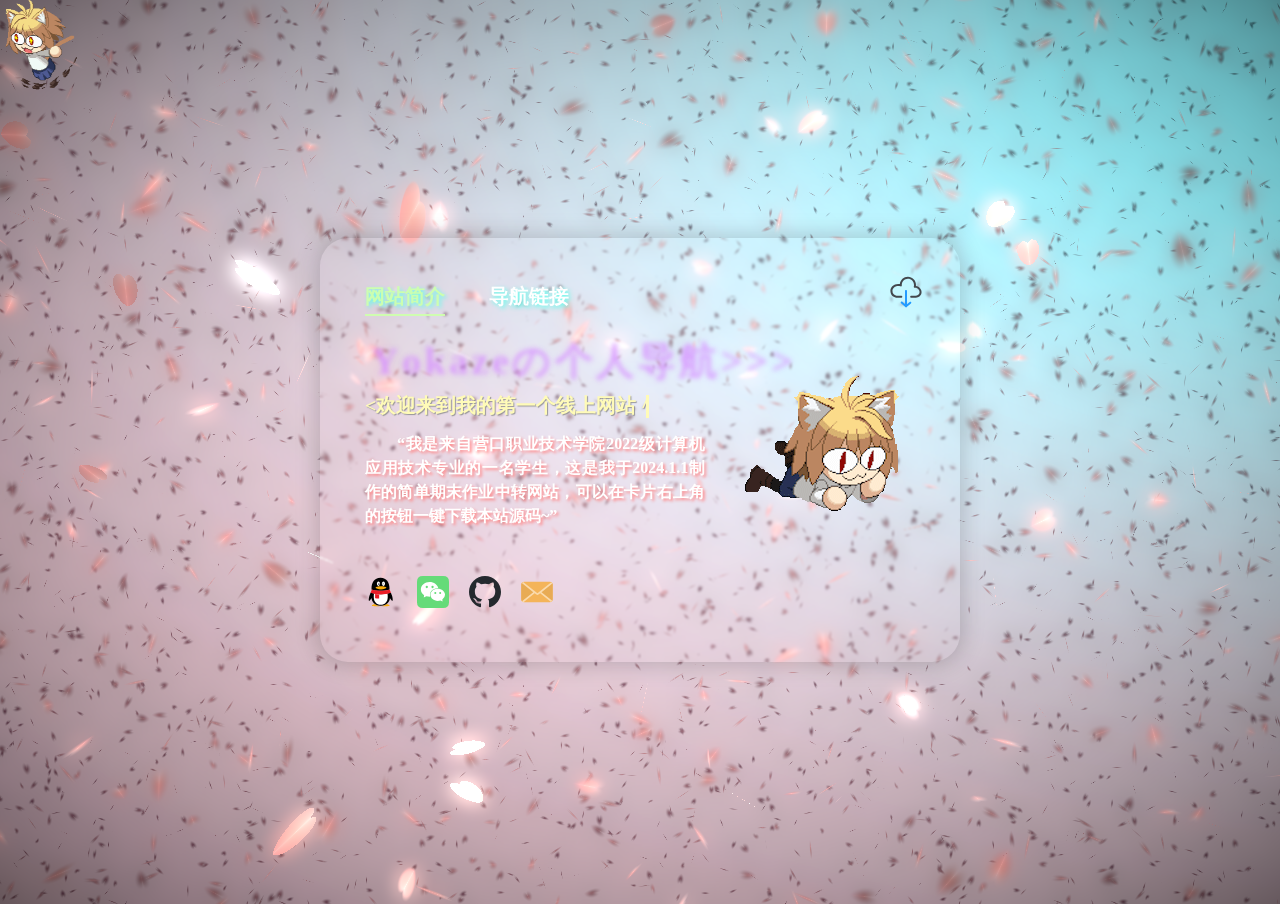
==== index.html @ 1841b3d9 "1.0" ====
<!DOCTYPE html>
<html lang="en">

<head>
  <meta charset="UTF-8">
  <link rel="stylesheet" href="static/css/style.css">
  <link rel="stylesheet" href="static/css/style1.css">
  <link rel="stylesheet" href="static/css/normalize.min.css">
  <!-- 设置默认缩放百分比 -->
  <meta name="viewport" content="width=device-width, initial-scale=1">
  <!-- 全局字体 -->
  <link rel="stylesheet" href="https://npm.elemecdn.com/lxgw-wenkai-webfont@1.1.0/lxgwwenkai-regular.css" />
  <!-- 标签页图标 -->
  <link rel="icon" href="static/img/icon.png">
  <!-- 微信二维码 -->
  <link rel="img" href="static/img/WX.png">

  <title>Yokazeの个人导航</title>


</head>

<body>
  <!-- 鼠标跟随特效 -->
  <div class="MouseGS"></div>
  <!-- partial:index.partial.html -->
  <canvas id="sakura"></canvas>
  <div class="btnbg">
    <!--button type="button" onclick="toggleAnimation(this)">Stop</button-->
    <div class="wrapper">
      <!-- 个人卡片 -->
      <div class="profile-card">
        <!-- 卡片内容，导航，个人简介和工作经历 -->
        <div class="content">
          <!-- 导航 -->
          <nav id="nav-menu">
            <!-- data-rel，在js里获取当前要展示哪个section，是个人简介还是工作经历 -->
            <a class="active zhengwentouyin3" href="#网站简介" data-rel="about-me-section">网站简介</a>
            <a class="zhengwentouyin3" href="#作品导航" data-rel="work-exp-section">导航链接</a>
            <!-- 当前选中菜单的指示条 -->
            <div class="indicator"></div>
          </nav>
          <!-- 关于我部分 -->
          <section class="about-me-section active-section">
            <!-- 名字和身份信息 -->
            <div class="h1color  zhengwentouyin4">
              <span>Y</span>
              <span>o</span>
              <span>k</span>
              <span>a</span>
              <span>z</span>
              <span>e</span>
              <span>の</span>
              <span>个</span>
              <span>人</span>
              <span>导</span>
              <span>航</span>
              <span>></span>
              <span>></span>
              <span>></span>
            </div>
            <div class="personal-info title">
              <h3 class="typing-demo-1">
                <欢迎来到我的第一个线上网站 ^_^ />
              </h3>
            </div>
            <!-- 个人简介的内容 -->
            <div class="网站简介">
              <p style="text-indent: 2em;" class="zhengwen zhengwentouyin">
                “我是来自营口职业技术学院2022级计算机应用技术专业的一名学生，这是我于2024.1.1制作的简单期末作业中转网站，可以在卡片右上角的按钮一键下载本站源码~”
              </p>
            </div>
            <!-- 社交图标 -->
            <footer>
              <ul>
                <li style="margin: 0px 20px 0px 0px;" title="添加我为QQ好友 ^_^">
                  <a href="javascript:;" onclick="copyQQAndOpenQQ()">
                    <svg t="1704124815233" class="icon" viewBox="0 0 1024 1024" version="1.1"
                      xmlns="http://www.w3.org/2000/svg" p-id="9478" width="32" height="32">
                      <path
                        d="M511.09761 957.257c-80.159 0-153.737-25.019-201.11-62.386-24.057 6.702-54.831 17.489-74.252 30.864-16.617 11.439-14.546 23.106-11.55 27.816 13.15 20.689 225.583 13.211 286.912 6.767v-3.061z"
                        fill="#FAAD08" p-id="9479"></path>
                      <path
                        d="M496.65061 957.257c80.157 0 153.737-25.019 201.11-62.386 24.057 6.702 54.83 17.489 74.253 30.864 16.616 11.439 14.543 23.106 11.55 27.816-13.15 20.689-225.584 13.211-286.914 6.767v-3.061z"
                        fill="#FAAD08" p-id="9480"></path>
                      <path
                        d="M497.12861 474.524c131.934-0.876 237.669-25.783 273.497-35.34 8.541-2.28 13.11-6.364 13.11-6.364 0.03-1.172 0.542-20.952 0.542-31.155C784.27761 229.833 701.12561 57.173 496.64061 57.162 292.15661 57.173 209.00061 229.832 209.00061 401.665c0 10.203 0.516 29.983 0.547 31.155 0 0 3.717 3.821 10.529 5.67 33.078 8.98 140.803 35.139 276.08 36.034h0.972z"
                        fill="#000000" p-id="9481"></path>
                      <path
                        d="M860.28261 619.782c-8.12-26.086-19.204-56.506-30.427-85.72 0 0-6.456-0.795-9.718 0.148-100.71 29.205-222.773 47.818-315.792 46.695h-0.962C410.88561 582.017 289.65061 563.617 189.27961 534.698 185.44461 533.595 177.87261 534.063 177.87261 534.063 166.64961 563.276 155.56661 593.696 147.44761 619.782 108.72961 744.168 121.27261 795.644 130.82461 796.798c20.496 2.474 79.78-93.637 79.78-93.637 0 97.66 88.324 247.617 290.576 248.996a718.01 718.01 0 0 1 5.367 0C708.80161 950.778 797.12261 800.822 797.12261 703.162c0 0 59.284 96.111 79.783 93.637 9.55-1.154 22.093-52.63-16.623-177.017"
                        fill="#000000" p-id="9482"></path>
                      <path
                        d="M434.38261 316.917c-27.9 1.24-51.745-30.106-53.24-69.956-1.518-39.877 19.858-73.207 47.764-74.454 27.875-1.224 51.703 30.109 53.218 69.974 1.527 39.877-19.853 73.2-47.742 74.436m206.67-69.956c-1.494 39.85-25.34 71.194-53.24 69.956-27.888-1.238-49.269-34.559-47.742-74.435 1.513-39.868 25.341-71.201 53.216-69.974 27.909 1.247 49.285 34.576 47.767 74.453"
                        fill="#FFFFFF" p-id="9483"></path>
                      <path
                        d="M683.94261 368.627c-7.323-17.609-81.062-37.227-172.353-37.227h-0.98c-91.29 0-165.031 19.618-172.352 37.227a6.244 6.244 0 0 0-0.535 2.505c0 1.269 0.393 2.414 1.006 3.386 6.168 9.765 88.054 58.018 171.882 58.018h0.98c83.827 0 165.71-48.25 171.881-58.016a6.352 6.352 0 0 0 1.002-3.395c0-0.897-0.2-1.736-0.531-2.498"
                        fill="#FAAD08" p-id="9484"></path>
                      <path
                        d="M467.63161 256.377c1.26 15.886-7.377 30-19.266 31.542-11.907 1.544-22.569-10.083-23.836-25.978-1.243-15.895 7.381-30.008 19.25-31.538 11.927-1.549 22.607 10.088 23.852 25.974m73.097 7.935c2.533-4.118 19.827-25.77 55.62-17.886 9.401 2.07 13.75 5.116 14.668 6.316 1.355 1.77 1.726 4.29 0.352 7.684-2.722 6.725-8.338 6.542-11.454 5.226-2.01-0.85-26.94-15.889-49.905 6.553-1.579 1.545-4.405 2.074-7.085 0.242-2.678-1.834-3.786-5.553-2.196-8.135"
                        fill="#000000" p-id="9485"></path>
                      <path
                        d="M504.33261 584.495h-0.967c-63.568 0.752-140.646-7.504-215.286-21.92-6.391 36.262-10.25 81.838-6.936 136.196 8.37 137.384 91.62 223.736 220.118 224.996H506.48461c128.498-1.26 211.748-87.612 220.12-224.996 3.314-54.362-0.547-99.938-6.94-136.203-74.654 14.423-151.745 22.684-215.332 21.927"
                        fill="#FFFFFF" p-id="9486"></path>
                      <path
                        d="M323.27461 577.016v137.468s64.957 12.705 130.031 3.91V591.59c-41.225-2.262-85.688-7.304-130.031-14.574"
                        fill="#EB1C26" p-id="9487"></path>
                      <path
                        d="M788.09761 432.536s-121.98 40.387-283.743 41.539h-0.962c-161.497-1.147-283.328-41.401-283.744-41.539l-40.854 106.952c102.186 32.31 228.837 53.135 324.598 51.926l0.96-0.002c95.768 1.216 222.4-19.61 324.6-51.924l-40.855-106.952z"
                        fill="#EB1C26" p-id="9488"></path>
                    </svg></i></a>
                </li>
                <li style="margin: 0px 20px 0px 0px;" title="点击后可选择微信添加方式 ^_^">

                  <!-- 下方onclick设置点击微信图标后的弹窗 -->
                  <a href="#" onclick="openPopup()"><svg t="1704124678088" class="icon" viewBox="0 0 1024 1024"
                      version="1.1" xmlns="http://www.w3.org/2000/svg" p-id="7961" width="32" height="32">
                      <path
                        d="M0 0m184.32 0l655.36 0q184.32 0 184.32 184.32l0 655.36q0 184.32-184.32 184.32l-655.36 0q-184.32 0-184.32-184.32l0-655.36q0-184.32 184.32-184.32Z"
                        fill="#65DB79" p-id="7962"></path>
                      <path
                        d="M663.21408 407.02976c-128.75776 0-233.13408 87.296-233.13408 194.97984s104.37632 194.97984 233.13408 194.97984a273.85856 273.85856 0 0 0 88.79104-14.76608l66.74432 35.55328-8.98048-64.12288a183.78752 183.78752 0 0 0 86.5792-151.64416c-0.01024-107.68384-104.38656-194.97984-233.13408-194.97984z"
                        fill="#FFFFFF" p-id="7963"></path>
                      <path
                        d="M404.48 194.56c137.0112 0 250.28608 83.968 276.16256 195.2768-48.82432-4.01408-302.08 23.27552-261.85728 271.36-36.4032 0.1024-86.016-1.49504-121.5488-13.4656l-80.62976 42.97728 10.8544-77.45536C164.7104 571.7504 122.88 505.00608 122.88 430.08c0-130.048 126.07488-235.52 281.6-235.52z"
                        fill="#FFFFFF" p-id="7964"></path>
                      <path d="M313.344 352.256m-36.864 0a36.864 36.864 0 1 0 73.728 0 36.864 36.864 0 1 0-73.728 0Z"
                        fill="#65DB79" p-id="7965"></path>
                      <path d="M497.664 352.256m-36.864 0a36.864 36.864 0 1 0 73.728 0 36.864 36.864 0 1 0-73.728 0Z"
                        fill="#65DB79" p-id="7966"></path>
                      <path d="M585.728 544.768m-32.768 0a32.768 32.768 0 1 0 65.536 0 32.768 32.768 0 1 0-65.536 0Z"
                        fill="#65DB79" p-id="7967"></path>
                      <path d="M741.376 544.768m-32.768 0a32.768 32.768 0 1 0 65.536 0 32.768 32.768 0 1 0-65.536 0Z"
                        fill="#65DB79" p-id="7968"></path>
                    </svg></i></a>
                </li>

                <li style="margin: 0px 20px 0px 0px;" title="前往我的Github主页 ^_^">
                  <a href="https://github.com/4444TENSEI/SakuraWebsite" target="_blank"><svg t="1704125123219"
                      class="icon" viewBox="0 0 1024 1024" version="1.1" xmlns="http://www.w3.org/2000/svg" p-id="22682"
                      width="32" height="32">
                      <path
                        d="M512 0C229.12 0 0 229.12 0 512c0 226.56 146.56 417.92 350.08 485.76 25.6 4.48 35.2-10.88 35.2-24.32 0-12.16-0.64-52.48-0.64-95.36-128.64 23.68-161.92-31.36-172.16-60.16-5.76-14.72-30.72-60.16-52.48-72.32-17.92-9.6-43.52-33.28-0.64-33.92 40.32-0.64 69.12 37.12 78.72 52.48 46.08 77.44 119.68 55.68 149.12 42.24 4.48-33.28 17.92-55.68 32.64-68.48-113.92-12.8-232.96-56.96-232.96-252.8 0-55.68 19.84-101.76 52.48-137.6-5.12-12.8-23.04-65.28 5.12-135.68 0 0 42.88-13.44 140.8 52.48 40.96-11.52 84.48-17.28 128-17.28 43.52 0 87.04 5.76 128 17.28 97.92-66.56 140.8-52.48 140.8-52.48 28.16 70.4 10.24 122.88 5.12 135.68 32.64 35.84 52.48 81.28 52.48 137.6 0 196.48-119.68 240-233.6 252.8 18.56 16 34.56 46.72 34.56 94.72 0 68.48-0.64 123.52-0.64 140.8 0 13.44 9.6 29.44 35.2 24.32C877.44 929.92 1024 737.92 1024 512c0-282.88-229.12-512-512-512z"
                        fill="#24292E" p-id="22683"></path>
                    </svg></path></svg></i></a>
                </li>

                <li style="margin: 0px 20px 0px 0px;" title="给我发送邮件 ^_^">
                  <a href="mailto:y0kaze@163.com" target="_blank"><svg t="1704125039715" class="icon"
                      viewBox="0 0 1586 1024" version="1.1" xmlns="http://www.w3.org/2000/svg" p-id="19228" width="32"
                      height="32">
                      <path
                        d="M160.587 1019.543h1261.327a145.569 145.569 0 0 0 145.549-145.529V146.291A145.528 145.528 0 0 0 1421.914 0.803H160.587A145.569 145.569 0 0 0 15.06 146.312v727.702a145.589 145.589 0 0 0 145.528 145.549z"
                        fill="#F4B459" p-id="19229"></path>
                      <path
                        d="M63.85 981.956L670.94 514.77 65.176 37.205c-30.48 26.705-50.116 65.396-50.116 109.107v727.702c0 43.028 19.074 81.318 48.79 107.962zM1518.37 38.049L888.832 516.116l628.957 466.563c30.278-26.644 49.694-65.255 49.694-108.685V146.332c0-43.21-19.215-81.6-49.092-108.283z"
                        fill="#E8AB54" p-id="19230"></path>
                      <path
                        d="M1548.248 944.971l-530.151-424.197L1554.593 86.88a145.669 145.669 0 0 0-55.738-63.688L813.578 571.37l-703.83-560.99a145.609 145.609 0 0 0-69.39 54.09L607.03 518.988 47.666 964.668a144.946 144.946 0 0 0 75.214 49.293l554.165-438.312 33.812 27.266a142.436 142.436 0 0 0 205.603 0l31.483-25.46 538.423 426.366a145.087 145.087 0 0 0 61.862-58.83z"
                        fill="#FADAAC" p-id="19231"></path>
                    </svg></i></a>
                </li>

              </ul>

            </footer>
          </section>
          <!-- 导航地址部分 -->
          <section class="work-exp-section zhengwentouyin4">
            <!-- 导航地址容器 -->
            <div class="导航链接">
              <div class="h1color">
                <span>🐈</span>
                <span>H</span>
                <span>5</span>
                <span>初</span>
                <span>学</span>
                <span>时</span>
                <span>期</span>
                <span>作</span>
                <span>业</span>
                <span>></span>
                <span>></span>
                <span>></span>
              </div>
              <div class="personal-info title">
                <h3 class="typing-demo-2">
                  <一些2023年末的HTML+CSS期末作业 />
                </h3>
              </div>

              <div style="width: 100%;">
                <button class="custom-btn btn-16 zhengwentouyin2"
                  onclick="window.open('/01/', '_blank');"><a>用户注册</a></button>
                <button class="custom-btn btn-16 zhengwentouyin2"
                  onclick="window.open('/03/', '_blank');"><a>营职院概况</a></button>
                <button class="custom-btn btn-16 zhengwentouyin2"
                  onclick="window.open('/02/', '_blank');"><a>孙梅毕业风采</a></button>
                <button class="custom-btn btn-16 zhengwentouyin2"
                  onclick="window.open('/04/', '_blank');"><a>学院风光</a></button>
                <button class="custom-btn btn-16 zhengwentouyin2"
                  onclick="window.open('/05/', '_blank');"><a>表格布局</a></button>
                <button class="custom-btn btn-16 zhengwentouyin2"
                  onclick="window.open('/06/', '_blank');"><a>贝多芬简介</a></button>
                <button class="custom-btn btn-16 zhengwentouyin2"
                  onclick="window.open('/SourceCode/', '_blank');"><a>背景原作预览</a></button>
              </div>
            </div>

          </section>
        </div>

        <!-- 卡片之间的间隙，目前不需要 先隐藏
        <div class="space"></div> -->

        <!-- 侧边动态图片 -->
        <aside class="profile-image">
          <img src="static/img/caticon.gif" alt="喵">
        </aside>
        <!-- 下载源码按钮 -->
        <a style="position: absolute;
                top: 38px;
                right: 38px;" title="一键下载源码 ^_^"
          href="https://github.com/4444TENSEI/SakuraWebsite/archive/refs/heads/main.zip" download><svg t="1704876753138"
            class="icon" viewBox="0 0 1024 1024" version="1.1" xmlns="http://www.w3.org/2000/svg" p-id="13333"
            width="32" height="32">
            <path
              d="M966.4 396.8c-30.4-44.8-80-73.6-136-80 1.6-9.6 1.6-19.2 1.6-28.8 0-145.6-116.8-262.4-259.2-262.4-132.8 0-243.2 102.4-257.6 233.6-19.2-3.2-36.8-6.4-57.6-6.4C121.6 252.8 12.8 353.6 12.8 475.2c0 121.6 72 206.4 184 217.6h3.2c3.2 0 4.8 1.6 8 1.6h152c19.2 0 33.6-14.4 33.6-32s-16-32-33.6-32h-148.8c-1.6 0-3.2 0-4.8-1.6-80-8-128-65.6-128-153.6s81.6-158.4 180.8-158.4c27.2 0 51.2 4.8 75.2 14.4 9.6 4.8 22.4 3.2 30.4-3.2 9.6-6.4 14.4-17.6 12.8-27.2V288c0-108.8 88-198.4 195.2-198.4S768 177.6 768 288c0 17.6-1.6 35.2-6.4 51.2-3.2 9.6 0 20.8 6.4 28.8s17.6 12.8 27.2 11.2h11.2c44.8 0 84.8 20.8 107.2 54.4l1.6 1.6c14.4 17.6 30.4 44.8 30.4 83.2 0 73.6-67.2 108.8-129.6 112l-132.8 1.6c-20.8 0-36.8 14.4-36.8 32s16 32 36.8 32l128-1.6h9.6c3.2 0 4.8 0 8-1.6 91.2-8 180.8-70.4 180.8-176 1.6-54.4-22.4-96-43.2-120z"
              fill="#43484D" p-id="13334"></path>
            <path
              d="M512 998.4c-8 0-14.4-3.2-20.8-8l-137.6-115.2c-12.8-11.2-16-32-3.2-44.8s32-16 44.8-3.2l84.8 70.4V476.8c0-17.6 14.4-32 32-32s32 14.4 32 32v491.2c0 12.8-8 24-19.2 28.8-3.2 1.6-8 1.6-12.8 1.6z"
              fill="#229BFF" p-id="13335"></path>
            <path
              d="M512 998.4c-9.6 0-19.2-4.8-24-11.2-11.2-14.4-9.6-33.6 4.8-44.8l137.6-112c14.4-11.2 33.6-9.6 44.8 4.8 11.2 14.4 9.6 33.6-4.8 44.8l-137.6 112c-6.4 4.8-14.4 6.4-20.8 6.4z"
              fill="#229BFF" p-id="13336"></path>
          </svg></i></a>

      </div>

      <!-- 微信按钮弹窗的内容 -->
      <dialog id="popup">
        <div class="dialog-content">
          <button class="custom-btn-TC btn-17" onclick="scanQRCode()">扫码添加</button>
          <button class="custom-btn-TC btn-17" onclick="copyWechatID()">复制微信号并跳转</button>
          <button class="custom-btn-TC btn-17" onclick="closePopup()">我点错啦</button>
        </div>
      </dialog>
      <!-- 弹窗内容↑ -->



    </div>

  </div>




<script src="static/js/script.js"></script>
<script src="static/js/index.js"></script>
<script>
    // 微信图标的弹窗功能
    function openPopup() {
      document.getElementById("popup").showModal();
      return false;
    }

    function closePopup() {
      document.getElementById("popup").close();
    }

    function scanQRCode() {
      window.open("static/img/WX.png", "_blank");
    }

    function copyWechatID() {
      var textToCopy = "微信号由于涉及隐私传播问题暂不透露哦，请使用扫码添加吧~";
      if (navigator.clipboard) {
        navigator.clipboard.writeText(textToCopy).then(function () {
          alert("微信号由于涉及隐私传播问题暂不透露哦，请使用扫码添加吧(点击确定会跳转到微信)^_^/");
          window.location.href = "weixin://";
        }, function () {
          alert("复制微信号失败，请重试！");
        });
      }
    }

    // QQ功能的实现
    function copyQQAndOpenQQ() {
      var qqNumber = "2479757568"; // 这里填写你的QQ号
      var textToCopy = "QQ号：" + qqNumber;
      if (navigator.clipboard) {
        navigator.clipboard.writeText(textToCopy).then(function () {

          alert("QQ号已复制到剪贴板，快去添加好友吧~");
          // 尝试打开QQ应用
          if (window.open('tencent://message/?uin=qq', '_system')) {
            // 如果QQ应用已安装，则打开QQ应用
            alert('QQ应用已成功打开');
          } else {
            // 如果QQ应用未安装，则显示一个错误消息
            alert('无法打开QQ应用，请确认已安装QQ应用');
          }
        }, function () {
          alert("复制QQ号失败，请重试！");
        });
      }
    }
    
  // 鼠标跟随JS
  let img = document.querySelector('.MouseGS');
  let deg = 0;
  let imgx = 0;
  let imgy = 0;
  let imgl = 0;
  let imgt = 0;
  let y = 0;
  let index = 0;

  window.addEventListener('mousemove', function (xyz) {
    imgx = xyz.x - img.offsetLeft - img.clientWidth / 2;
    imgy = xyz.y - img.offsetTop - img.clientHeight / 2;
    deg = 360 * Math.atan(imgy / imgx) / (2 * Math.PI);
    index = 0;
    let x = event.clientX;
    if (img.offsetLeft < x) {
      y = -180;
    } else {
      y = 0;
    }
  });

  setInterval(() => {
    img.style.transform = "rotateZ(" + deg + "deg) rotateY(" + y + "deg)";
    index++;
    if (index < 50) {
      imgl += imgx / 50;
      imgt += imgy / 50;
    }
    img.style.left = imgl + "px";
    img.style.top = imgt + "px";
  }, 10);
</script>


</body>

</html>





























<!-- sakura shader -->
<script id="sakura_point_vsh" type="x-shader/x_vertex">
uniform mat4 uProjection;
uniform mat4 uModelview;
uniform vec3 uResolution;
uniform vec3 uOffset;
uniform vec3 uDOF;  //x:focus distance, y:focus radius, z:max radius
uniform vec3 uFade; //x:start distance, y:half distance, z:near fade start

attribute vec3 aPosition;
attribute vec3 aEuler;
attribute vec2 aMisc; //x:size, y:fade

varying vec3 pposition;
varying float psize;
varying float palpha;
varying float pdist;

//varying mat3 rotMat;
varying vec3 normX;
varying vec3 normY;
varying vec3 normZ;
varying vec3 normal;

varying float diffuse;
varying float specular;
varying float rstop;
varying float distancefade;

void main(void) {
  // Projection is based on vertical angle
  vec4 pos = uModelview * vec4(aPosition + uOffset, 1.0);
  gl_Position = uProjection * pos;
  gl_PointSize = aMisc.x * uProjection[1][1] / -pos.z * uResolution.y * 0.5;
  
  pposition = pos.xyz;
  psize = aMisc.x;
  pdist = length(pos.xyz);
  palpha = smoothstep(0.0, 1.0, (pdist - 0.1) / uFade.z);
  
  vec3 elrsn = sin(aEuler);
  vec3 elrcs = cos(aEuler);
  mat3 rotx = mat3(
      1.0, 0.0, 0.0,
      0.0, elrcs.x, elrsn.x,
      0.0, -elrsn.x, elrcs.x
  );
  mat3 roty = mat3(
      elrcs.y, 0.0, -elrsn.y,
      0.0, 1.0, 0.0,
      elrsn.y, 0.0, elrcs.y
  );
  mat3 rotz = mat3(
      elrcs.z, elrsn.z, 0.0, 
      -elrsn.z, elrcs.z, 0.0,
      0.0, 0.0, 1.0
  );
  mat3 rotmat = rotx * roty * rotz;
  normal = rotmat[2];
  
  mat3 trrotm = mat3(
      rotmat[0][0], rotmat[1][0], rotmat[2][0],
      rotmat[0][1], rotmat[1][1], rotmat[2][1],
      rotmat[0][2], rotmat[1][2], rotmat[2][2]
  );
  normX = trrotm[0];
  normY = trrotm[1];
  normZ = trrotm[2];
  
  const vec3 lit = vec3(0.6917144638660746, 0.6917144638660746, -0.20751433915982237);
  
  float tmpdfs = dot(lit, normal);
  if(tmpdfs < 0.0) {
      normal = -normal;
      tmpdfs = dot(lit, normal);
  }
  diffuse = 0.4 + tmpdfs;
  
  vec3 eyev = normalize(-pos.xyz);
  if(dot(eyev, normal) > 0.0) {
      vec3 hv = normalize(eyev + lit);
      specular = pow(max(dot(hv, normal), 0.0), 20.0);
  }
  else {
      specular = 0.0;
  }
  
  rstop = clamp((abs(pdist - uDOF.x) - uDOF.y) / uDOF.z, 0.0, 1.0);
  rstop = pow(rstop, 0.5);
  //-0.69315 = ln(0.5)
  distancefade = min(1.0, exp((uFade.x - pdist) * 0.69315 / uFade.y));
}
</script>

<!-- 樱花花瓣阴影亮度在下面的col *= mix(2.2, 1.0, pow(abs(coord.x), 0.3));调整 -->
<script id="sakura_point_fsh" type="x-shader/x_fragment">
#ifdef GL_ES
//precision mediump float;
precision highp float;
#endif

uniform vec3 uDOF;  //x:focus distance, y:focus radius, z:max radius
uniform vec3 uFade; //x:start distance, y:half distance, z:near fade start

const vec3 fadeCol = vec3(0.08, 0.03, 0.06);

varying vec3 pposition;
varying float psize;
varying float palpha;
varying float pdist;

//varying mat3 rotMat;
varying vec3 normX;
varying vec3 normY;
varying vec3 normZ;
varying vec3 normal;

varying float diffuse;
varying float specular;
varying float rstop;
varying float distancefade;

float ellipse(vec2 p, vec2 o, vec2 r) {
  vec2 lp = (p - o) / r;
  return length(lp) - 1.0;
}

void main(void) {
  vec3 p = vec3(gl_PointCoord - vec2(0.5, 0.5), 0.0) * 2.0;
  vec3 d = vec3(0.0, 0.0, -1.0);
  float nd = normZ.z; //dot(-normZ, d);
  if(abs(nd) < 0.0001) discard;
  
  float np = dot(normZ, p);
  vec3 tp = p + d * np / nd;
  vec2 coord = vec2(dot(normX, tp), dot(normY, tp));
  
  //angle = 15 degree
  const float flwrsn = 0.258819045102521;
  const float flwrcs = 0.965925826289068;
  mat2 flwrm = mat2(flwrcs, -flwrsn, flwrsn, flwrcs);
  vec2 flwrp = vec2(abs(coord.x), coord.y) * flwrm;
  
  float r;
  if(flwrp.x < 0.0) {
      r = ellipse(flwrp, vec2(0.065, 0.024) * 0.5, vec2(0.36, 0.96) * 0.5);
  }
  else {
      r = ellipse(flwrp, vec2(0.065, 0.024) * 0.5, vec2(0.58, 0.96) * 0.5);
  }
  
  if(r > rstop) discard;
  
  vec3 col = mix(vec3(1.0, 0.8, 0.75), vec3(1.0, 0.9, 0.87), r);
  float grady = mix(0.0, 1.0, pow(coord.y * 0.5 + 0.5, 0.35));
  col *= vec3(1.0, grady, grady);

  col *= mix(2.2, 1.0, pow(abs(coord.x), 0.3));

  col = col * diffuse + specular;
  
  col = mix(fadeCol, col, distancefade);
  
  float alpha = (rstop > 0.001)? (0.5 - r / (rstop * 2.0)) : 1.0;
  alpha = smoothstep(0.0, 1.0, alpha) * palpha;
  
  gl_FragColor = vec4(col * 0.5, alpha);
}
</script>
<!-- effects -->
<script id="fx_common_vsh" type="x-shader/x_vertex">
uniform vec3 uResolution;
attribute vec2 aPosition;

varying vec2 texCoord;
varying vec2 screenCoord;

void main(void) {
  gl_Position = vec4(aPosition, 0.0, 1.0);
  texCoord = aPosition.xy * 0.5 + vec2(0.5, 0.5);
  screenCoord = aPosition.xy * vec2(uResolution.z, 1.0);
}
</script>

<!-- 可以在col = mix(vec3处更改樱花界面背景颜色
原始代码为col = mix(vec3(0.02, 0.0, 0.03), vec3(0.96, 0.98, 1.0) * 1.5, c);-->


<script id="bg_fsh" type="x-shader/x_fragment">
#ifdef GL_ES
//precision mediump float;
precision highp float;
#endif

uniform vec2 uTimes;

varying vec2 texCoord;
varying vec2 screenCoord;

void main(void) {
  vec3 col;
  float c;
  vec2 tmpv = texCoord * vec2(0.8, 1.0) - vec2(0.95, 1.0);
  c = exp(-pow(length(tmpv) * 1.8, 2.0));
  col = mix(vec3(0.6, 0.5, 0.53) * 1.1, vec3(0.45,0.95,1), c);

  gl_FragColor = vec4(col * 0.5, 1.0);
}
</script>


<script id="fx_brightbuf_fsh" type="x-shader/x_fragment">
#ifdef GL_ES
//precision mediump float;
precision highp float;
#endif
uniform sampler2D uSrc;
uniform vec2 uDelta;

varying vec2 texCoord;
varying vec2 screenCoord;

void main(void) {
  vec4 col = texture2D(uSrc, texCoord);
  gl_FragColor = vec4(col.rgb * 2.0 - vec3(0.5), 1.0);
}
</script>
<script id="fx_dirblur_r4_fsh" type="x-shader/x_fragment">
#ifdef GL_ES
//precision mediump float;
precision highp float;
#endif
uniform sampler2D uSrc;
uniform vec2 uDelta;
uniform vec4 uBlurDir; //dir(x, y), stride(z, w)

varying vec2 texCoord;
varying vec2 screenCoord;

void main(void) {
  vec4 col = texture2D(uSrc, texCoord);
  col = col + texture2D(uSrc, texCoord + uBlurDir.xy * uDelta);
  col = col + texture2D(uSrc, texCoord - uBlurDir.xy * uDelta);
  col = col + texture2D(uSrc, texCoord + (uBlurDir.xy + uBlurDir.zw) * uDelta);
  col = col + texture2D(uSrc, texCoord - (uBlurDir.xy + uBlurDir.zw) * uDelta);
  gl_FragColor = col / 5.0;
}
</script>
<!-- effect fragment shader template -->
<script id="fx_common_fsh" type="x-shader/x_fragment">
#ifdef GL_ES
//precision mediump float;
precision highp float;
#endif
uniform sampler2D uSrc;
uniform vec2 uDelta;

varying vec2 texCoord;
varying vec2 screenCoord;

void main(void) {
  gl_FragColor = texture2D(uSrc, texCoord);
}
</script>
<!-- post processing -->
<script id="pp_final_vsh" type="x-shader/x_vertex">
uniform vec3 uResolution;
attribute vec2 aPosition;
varying vec2 texCoord;
varying vec2 screenCoord;
void main(void) {
  gl_Position = vec4(aPosition, 0.0, 1.0);
  texCoord = aPosition.xy * 0.5 + vec2(0.5, 0.5);
  screenCoord = aPosition.xy * vec2(uResolution.z, 1.0);
}
</script>
<script id="pp_final_fsh" type="x-shader/x_fragment">
#ifdef GL_ES
//precision mediump float;
precision highp float;
#endif
uniform sampler2D uSrc;
uniform sampler2D uBloom;
uniform vec2 uDelta;
varying vec2 texCoord;
varying vec2 screenCoord;
void main(void) {
  vec4 srccol = texture2D(uSrc, texCoord) * 2.0;
  vec4 bloomcol = texture2D(uBloom, texCoord);
  vec4 col;
  col = srccol + bloomcol * (vec4(1.0) + srccol);
  col *= smoothstep(1.0, 0.0, pow(length((texCoord - vec2(0.5)) * 2.0), 1.2) * 0.5);
  col = pow(col, vec4(0.45454545454545)); //(1.0 / 2.2)
  
  gl_FragColor = vec4(col.rgb, 1.0);
  gl_FragColor.a = 1.0;
}
</script>
---- static/css/style.css ----
/*Sakura animation using WebGL. No images are used. The framerate might be slow or the demo might not play at all in some older systems so you can watch this video: http://www.screenr.com/BFZ8. Let me make it clear that I did not make this and just thought is was very cool and wanted to share it.
*/

* {
    font-family: LXGW WenKai;
    font-weight: bold;
}

body {
    padding: 0;
    margin: 0;
    overflow: hidden;
    height: 600px;
    min-height: 100vh;
    /* 改为插入背景图片的样式则加入以下代码
    background-image: url(../img/background.png); */
}

canvas {
    padding: 0;
    margin: 0;
}

div.btnbg {

    position: fixed;
    left: 0;
    top: 0;
    right: 0;
    bottom: 0;
    margin: auto;
}
---- static/css/style1.css ----
@import url("css.css");


@media(max-width: 900px) {
  .profile-card {
    transform: scale(0.6);
  }
}

@media (max-width: 768px) {
  .MouseGS {
    width: 60px !important;
    height: 60px !important;
  }
}
:root {
  /* 导航文字的颜色 */
  --primary-dark-color: rgba(206, 255, 173, 0.937);
  --text-color-gray: rgb(255, 255, 255);
  --fubiaoti-text-color:rgb(255, 251, 184);
  --text-color-light-gray: #c1c7cb;
  --text-color-dark-gray: rgb(255, 255, 255);
  --h1-text-colorL:rgb(236, 255, 116);
}



* {
  margin: 0;
  padding: 0;
  font-size: 14px;
  box-sizing: border-box;
}

.wrapper {
  /* 栅格布局，居中卡片 */
  display: grid;
  align-items: center;
  justify-content: center;
  height: 100vh;
}

/* 卡片的大小和栅格分配 */
.profile-card {
  display: grid;
  border-radius: 2rem;
  /*平均分12格*/
  /*grid-template-columns: repeat(12, 1fr);*/

  /* 每一格单独设置宽度 这里可以单独给每一列设置px宽度*/
  grid-template-columns: 1fr 1fr 1fr 1fr 1fr 1fr 1fr 1fr 1fr 1fr 1fr 1fr;

  column-gap: 12px;
  width: 640px;
  height: 424px;
  box-shadow: 0px 0px 22px 3px rgba(0, 0, 0, 0.18);
  backdrop-filter: blur(1px);
}
/* 卡片左侧内容 占据1-7列位置*/
.content {
  grid-column: 1 / 8;
  padding: 48px 30px 52px 45px;
  position: relative;
}

/* 卡片内容之间的间隙 占据第8列位置
.spacer {
  grid-column: 8 /9;
} */

/* 卡片右侧内容 占据8-12列位置*/
.profile-image {
  grid-column: 8 / 13;
  max-width: 220px;
  height: 100%;
  overflow: hidden;
  align-self: center;
  justify-self: end;
  margin-right: 30px;
  padding: 50% 0px;
}

.profile-image img {
  /* 图片放大，然后只显示一部分 */
  width: 100%;
  object-fit: cover;
}

.zhengwen{
  white-space: wrap;
  font-size: medium;
  text-indent: 2em;
  /* 设置正文行高 */
  line-height: 24px;
}

/* 文字投影 文字阴影效果 */
.zhengwentouyin{
  text-shadow: 2px 2px 3px rgb(255, 135, 135);
}
.zhengwentouyin2{
  text-shadow: 2px 2px 3px rgb(138, 177, 255);
}
.zhengwentouyin3{
  text-shadow: 2px 2px 4px rgba(93, 255, 236, 0.947);
}
.zhengwentouyin4{
  text-shadow: 6px 4px 5px rgba(214, 144, 255, 0.84);
}


/*流光标题*/
.h1color{
  color:var(--biaotiyanse);
  margin: 3px 0px 14px 0px;
  white-space: nowrap;
}

.h1color span {
  animation-delay: 0s;
  color:rgba(255,255,255,0);
  animation: start 1s ease-in-out infinite alternate;
  font-size: 38px;

}

/* 更改流光标题的发光颜色 */
@keyframes start {
  to {
      text-shadow: 0 0 5px #ffffff,
          0 0 5px #fff,
          0 0 10px #cdf4ff,
          0 0 18px #61c5ff,
          0 0 20px #a6f0ff,
          0 0 40px #1070ff; 
          /*原颜色：
          0 0 18px #126fcc,
          0 0 20px #126fcc,
          0 0 40px #126fcc; */
      color: #fff;
  }
}

.h1color span:nth-child(1) {
  animation-delay: 0.1s;
}

.h1color span:nth-child(2) {
  animation-delay: 0.2s;
}

.h1color span:nth-child(3) {
  animation-delay: 0.3s;
}

.h1color span:nth-child(4) {
  animation-delay: 0.4s;
}

.h1color span:nth-child(5) {
  animation-delay: 0.5s;
}

.h1color span:nth-child(6) {
  animation-delay: 0.6s;
}

.h1color span:nth-child(7) {
  animation-delay: 0.7s;
}

.h1color span:nth-child(8) {
  animation-delay: 0.8s;
}

.h1color span:nth-child(9) {
  animation-delay: 0.9s;
}

.h1color span:nth-child(10) {
  animation-delay: 1s;
}

.h1color span:nth-child(11) {
  animation-delay: 1.1s;
}

.h1color span:nth-child(12) {
  animation-delay: 1.2s;
}
/* 分割线 */

nav {
  margin-bottom: 24px;
  display: flex;
  position: relative;
}

nav a {
  font-size: 1.4rem;
  color: var(--text-color-gray);
  text-decoration: none;
}

nav a.active {
  font-size: 1.4rem;
  /* 导航文字的颜色 */
  color: var(--primary-dark-color);
}

nav a:not(:last-child) {
  margin-right: 40px;
}

nav .indicator {
  height: 2px;
  background: var(--primary-dark-color);
  bottom: -7px;
  left: 0;
  position: absolute;
  transition: 0.4s;
}

.content section {
  /* 堆叠个人简介和工作经历部分 */
  position: absolute;
  /* 默认都不显示  */
  opacity: 0;
  /* 淡出淡入效果 */
  transition: 0.3s ease-out;
}

.content section.active-section {
  /* 显示active-section */

  /* 设置内容框的宽高大小 */
  height: 280px;
  width: 340px;
  
  opacity: 1;
  z-index: 1;
}

/* 名字、身份与关注按钮左右布局，各占一列，子栅格不受父栅格影响，是个全新的栅格布局 */
.personal-info {
  display: grid;
}

/* 名字 */
.title h1 {
  font-size: 2em;
}
/* 副标题颜色 */
.title h3 {
  color: var(--fubiaoti-text-color);
  text-shadow: 1px 1px 1px #8b8b8bdd;
  margin: 2px 0 14px 0;
  font-size: 1.4rem;
  /* 设置文字斜体，但我做的模拟打字动画效果自带倾斜了，所以隐藏掉字体的斜体效果
  font-style: italic; */

}
/* 模拟打字的动画效果1，在width更改文字的字符长度ch */
.typing-demo-1 {
  width: 29ch;
  white-space: nowrap;
  overflow: hidden;
  border-right: 3px solid;
  /* 给整体设置倾斜效果
  transform: skewX(-15deg);  */
  /* 更改动画整体的时间 */
  animation: typing 2.5s steps(22), blink .5s step-end infinite alternate;
}
.typing-demo-2 {
  width: 31.5ch;
  white-space: nowrap;
  overflow: hidden;
  border-right: 3px solid;
  /* 给整体设置倾斜效果
  transform: skewX(-15deg);  */
  /* 更改动画整体的时间 */
  animation: typing 2.5s steps(22), blink .5s step-end infinite alternate;
}

@keyframes typing {
  from {
    width: 0
  }
}
@keyframes blink {
  50% {
    border-color: transparent
  }
}@keyframes typing {
  from {
    width: 0
  }
}
@keyframes blink {
  50% {
    border-color: transparent
  }
}

/* 按钮 */
.follow-btn {
  justify-self: end;
  height: 30px;
  background: var(--primary-color);
  border: none;
  color: white;
  padding: 0 27px;
  border-radius: 5px;
  display: flex;
  align-items: center;
  justify-content: center;
  line-height: 30px;
}

.aa{
  margin: 0px;
  font-size: 25px;
}

/* 动效按钮部分 */
.custom-btn {
  margin: 5px;
  color: #fff;
  border-radius: 5px;
  max-width: 100%;
  padding: 10px 25px;
  font-weight: 500;
  background: transparent;
  cursor: pointer;
  transition: all 0.3s ease;
  position: relative;
  display: inline-block;
   box-shadow:inset 2px 2px 2px 0px rgba(255,255,255,.5),
   7px 7px 20px 0px rgba(0,0,0,.1),
   4px 4px 5px 0px rgba(0,0,0,.1);
  outline: none;
}
.btn-16 {
  border: none;
  color: var(--text-color-dark-gray);
  white-space: nowrap;
  border-radius: 5px;
  z-index: 3;
}
.btn-16:after {
  position: absolute;
  content: "";
  width: 0;
  height: 100%;
  border-radius: 5px;
  top: 0;
  left: 0;
  direction: rtl;
  z-index: -1;
  box-shadow:
   -7px -7px 20px 0px #fff9,
   -4px -4px 5px 0px #fff9,
   7px 7px 20px 0px #0002,
   4px 4px 5px 0px #0001;
  transition: all 0.6s ease;
}
.btn-16:hover {
  color: #86ccff;
  border-radius: 5px;
}
.btn-16:hover:after {
  left: auto;
  right: 0;
  width: 100%;
  border-radius: 5px;
}
.btn-16:active {
  top: 2px;
  border-radius: 5px;
}

/*设置图标间距*/

/* 关注按钮的加号 */
.follow-btn .fas {
  font-size: 10px;
  margin-right: 6px;
  
}

/* 关于我部分 */
.网站简介 {
  color: var(--text-color-dark-gray);
  font-weight: 300;
  text-align: justify;
  z-index: 2;
}

/* 社交按钮部分 */
footer {
  margin:auto auto 0px 0px;
}

footer ul {
  display: flex;
  position: absolute;
  bottom: 0;
}

footer ul li {
  list-style: none;
}

footer ul li:not(:last-child) {
  margin-right: 30px;
}

footer .fab {
  color: var(--primary-color);
  font-size: 24px;
}
/* ********************************* */

/* 工作经历，一共3条工作经历，所以创建了3行栅格布局 */
.work-exps {
  .about-me {
    color: var(--text-color-dark-gray);
    font-weight: 300;
    text-align: justify;
    z-index: 2;
}

/* 每个工作经历为三列栅格布局，分别为职位，分隔线、公司名和工作时间部分 */
.work-exp-item {
  display: grid;
  /* 列之间的比例 */
  grid-template-columns: 10fr 1fr 1fr;
  align-items: center;
  justify-content: center;
}

/* 职位 */
.position {
  font-size: 18px;
}
/* 分隔线 */
.seperator {
  height: 43px;
  /* width: 1px; */
  border-left: 2px dotted #eaeff2;
}

/* 工作时间 */
.time {
  color: var(--text-color-light-gray);
}

/* 公司 */
.company {
  font-size: 14px;
  color: var(--text-color-dark-gray);
  margin-top: 9px;
}

}

/* 微信按钮点击后的弹窗样式 */
    dialog {
      position: fixed;
      top: 50%;
      left: 50%;
      transform: translate(-50%, -50%);
      
      /* 弹窗背景颜色 */
      background: linear-gradient(30deg, #7abaff94, rgba(255, 113, 203, 0.482));
      /* 弹窗边框粗细和颜色 */
      border: 2px solid rgba(133, 253, 249, 0.56);
      /* 弹窗边框圆角程度 */
      border-radius: 15px;
      /* 设置弹窗的大小(内边距) */
      padding: 22px;
    }

    /* 设置点击按钮后模糊页面的其余部分,blur越大越模糊 */
    dialog::backdrop {
      backdrop-filter: blur(7px);
    }

    .dialog-content {
      display: flex;
      /* 垂直排列 */
      flex-direction: column;
    }


  /* 微信图标弹窗内按钮部分 */
    .custom-btn-TC {
      /* 设置弹窗中按钮的上下间距 */
      margin: 20px;
      color: rgb(255, 255, 255);
      border-radius: 12px;
      max-width: 100%;
      padding: 10px 25px;
      /* 按钮字体大小 */
      font-size: 18px;
      font-weight: bold;
      background: transparent;
      cursor: pointer;
      transition: all 0.3s ease;
      position: relative;
      display: inline-block;
      box-shadow:inset 2px 2px 2px 0px rgba(255,255,255,.5),
      7px 7px 20px 0px rgba(0,0,0,.1),
      4px 4px 5px 0px rgba(0,0,0,.1);
      outline: none;
    }
    .btn-17 {
      border: none;
      color: var(--text-color-dark-gray);
      white-space: nowrap;
      z-index: 3;
    }
    .btn-17:after {
      position: absolute;
      border-radius: 12px;
      content: "";
      width: 0;
      height: 100%;
      top: 0;
      left: 0;
      direction: rtl;
      z-index: -1;
      box-shadow:
      -7px -7px 20px 0px #fff9,
      -4px -4px 5px 0px #fff9,
      7px 7px 20px 0px #0002,
      4px 4px 5px 0px #0001;
      transition: all 0.6s ease;
    }
    .btn-17:hover {
      color: #86ccff;
      border-radius: 12px;
    }
    .btn-17:hover:after {
      left: auto;
      right: 0;
      width: 100%;
      border-radius: 12px;
    }
    .btn-17:active {
      top: 2px;
      border-radius: 12px;
    }
  /* 弹窗内按钮部分👆 */

/* 微信按钮的浏览器弹窗样式👆 */



/* 鼠标跟随特效在url替换图片 */
.MouseGS{
  width: 90px;
  height: 90px;
  position: absolute;
  background-image: url('/static/img/cat2.gif');
  background-size: contain;
  background-repeat: no-repeat;
}
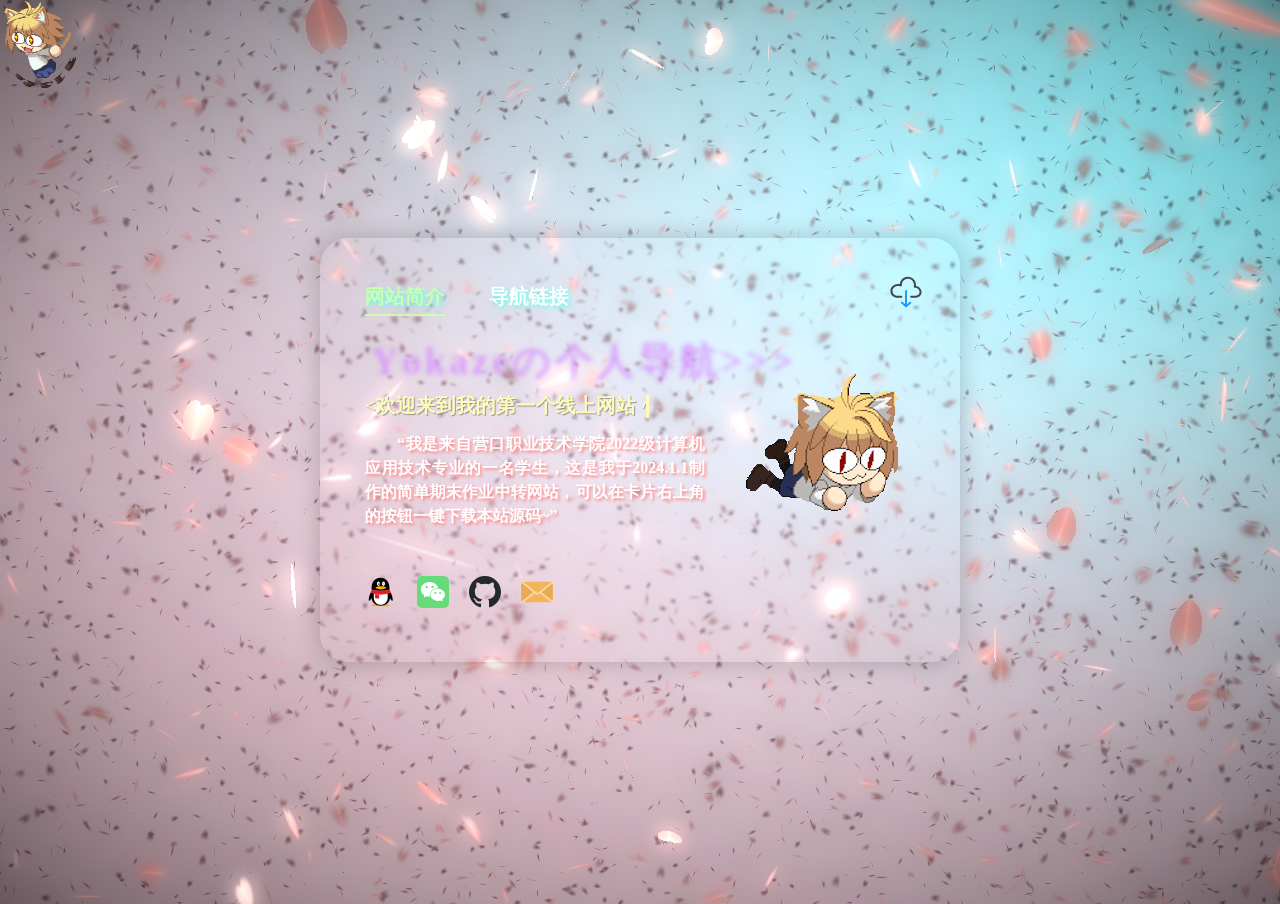
==== commit 3f41ef40: "Update index.html" ====
--- a/index.html
+++ b/index.html
@@ -11,9 +11,9 @@
   <!-- 全局字体 -->
   <link rel="stylesheet" href="https://npm.elemecdn.com/lxgw-wenkai-webfont@1.1.0/lxgwwenkai-regular.css" />
   <!-- 标签页图标 -->
-  <link rel="icon" href="static/img/icon.png">
+  <link rel="icon" href="https://testingcf.jsdelivr.net/gh/4444TENSEI/CDN@master/img/avatar/kaze/ico/public.ico">
   <!-- 微信二维码 -->
-  <link rel="img" href="static/img/WX.png">
+  <link rel="img" href="https://testingcf.jsdelivr.net/gh/4444TENSEI/CDN@master/img/contact/qq.webp">
 
   <title>Yokazeの个人导航</title>
 
@@ -269,7 +269,7 @@
     }
 
     function scanQRCode() {
-      window.open("static/img/WX.png", "_blank");
+      window.open("https://testingcf.jsdelivr.net/gh/4444TENSEI/CDN@master/img/contact/qq.webp", "_blank");
     }
 
     function copyWechatID() {
@@ -284,9 +284,9 @@
       }
     }
 
-    // QQ功能的实现
+    // QQ功能的实现F
     function copyQQAndOpenQQ() {
-      var qqNumber = "2479757568"; // 这里填写你的QQ号
+      var qqNumber = "2479757568";
       var textToCopy = "QQ号：" + qqNumber;
       if (navigator.clipboard) {
         navigator.clipboard.writeText(textToCopy).then(function () {
@@ -294,11 +294,9 @@
           alert("QQ号已复制到剪贴板，快去添加好友吧~");
           // 尝试打开QQ应用
           if (window.open('tencent://message/?uin=qq', '_system')) {
-            // 如果QQ应用已安装，则打开QQ应用
-            alert('QQ应用已成功打开');
           } else {
             // 如果QQ应用未安装，则显示一个错误消息
-            alert('无法打开QQ应用，请确认已安装QQ应用');
+            alert('无法打开QQ，请确认已安装QQ');
           }
         }, function () {
           alert("复制QQ号失败，请重试！");
